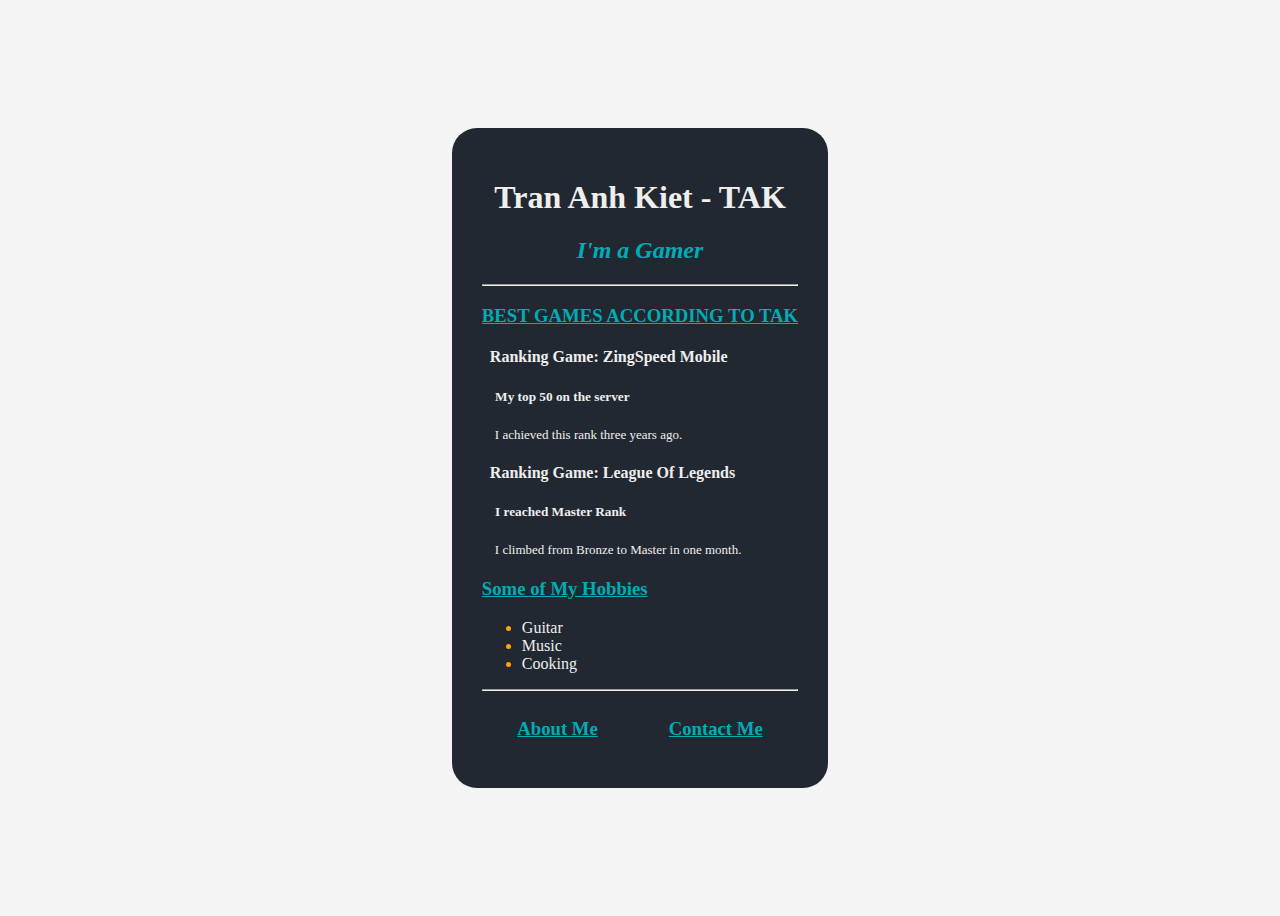
==== index.html @ 0e85e3f1 "push portfolio" ====
<!DOCTYPE html>
<html lang="en">
  <head>
    <meta charset="UTF-8" />
    <meta name="viewport" content="width=device-width, initial-scale=1.0" />
    <title>Document</title>
    <style>
      body {
        font-family: "Times New Roman", Times, serif;
        background-color: #f4f4f4;
        margin-top: 10 auto;
        display: flex;
        justify-content: center;
        align-items: center;
        height: 100vh;
      }
      .container {
        background-color: #222831;
        padding: 30px;
        border-radius: 25px;
      }
      header {
        text-align: center;
        margin-bottom: 10px;
      }
      h1 {
        color: #eeeeee;
      }
      h2 {
        font-style: italic;
        color: #00adb5;
      }
      section {
        margin-bottom: 20px;
      }
      h3 {
        text-decoration: underline;
        color: #00adb5;
      }
      h3 span {
        color: #00adb5;
      }
      h4,
      h5,
      p {
        color: #eeeeee;
      }
      li::marker {
        color: orange;
      }
      li {
        color: #eeeeee;
      }
      .subcontainer {
        display: flex;
        justify-content: space-around;
      }
      .contact {
        text-align: center;
        margin-bottom: 10% auto;
      }
      .about {
        text-align: center;
        margin-bottom: 10% auto;
      }
    </style>
  </head>
  <body>
    <div class="container">
      <header>
        <h1>Tran Anh Kiet - TAK</h1>
        <h2>I'm a Gamer</h2>
      </header>
      <hr />
      <section>
        <h3><span>BEST GAMES ACCORDING TO TAK</span></h3>
        <h4>&ensp;Ranking Game: ZingSpeed Mobile</h4>
        <h5>&emsp;My top 50 on the server</h5>
        <p style="font-size: small">
          &emsp;I achieved this rank three years ago.
        </p>
        <h4>&ensp;Ranking Game: League Of Legends</h4>
        <h5>&emsp;I reached Master Rank</h5>
        <p style="font-size: small">
          &emsp;I climbed from Bronze to Master in one month.
        </p>
      </section>
      <footer>
        <h3><span>Some of My Hobbies</span></h3>
        <ul>
          <li>Guitar</li>
          <li>Music</li>
          <li>Cooking</li>
        </ul>
      </footer>
      <hr />
      <div class="subcontainer">
        <div class="about">
          <a href="ContactMe.html">
            <h3><span>About Me</span></h3>
          </a>
        </div>
        <div class="contact">
          <a href="AboutMe.html"
            ><h3><span>Contact Me</span></h3></a
          >
        </div>
      </div>
    </div>
  </body>
</html>
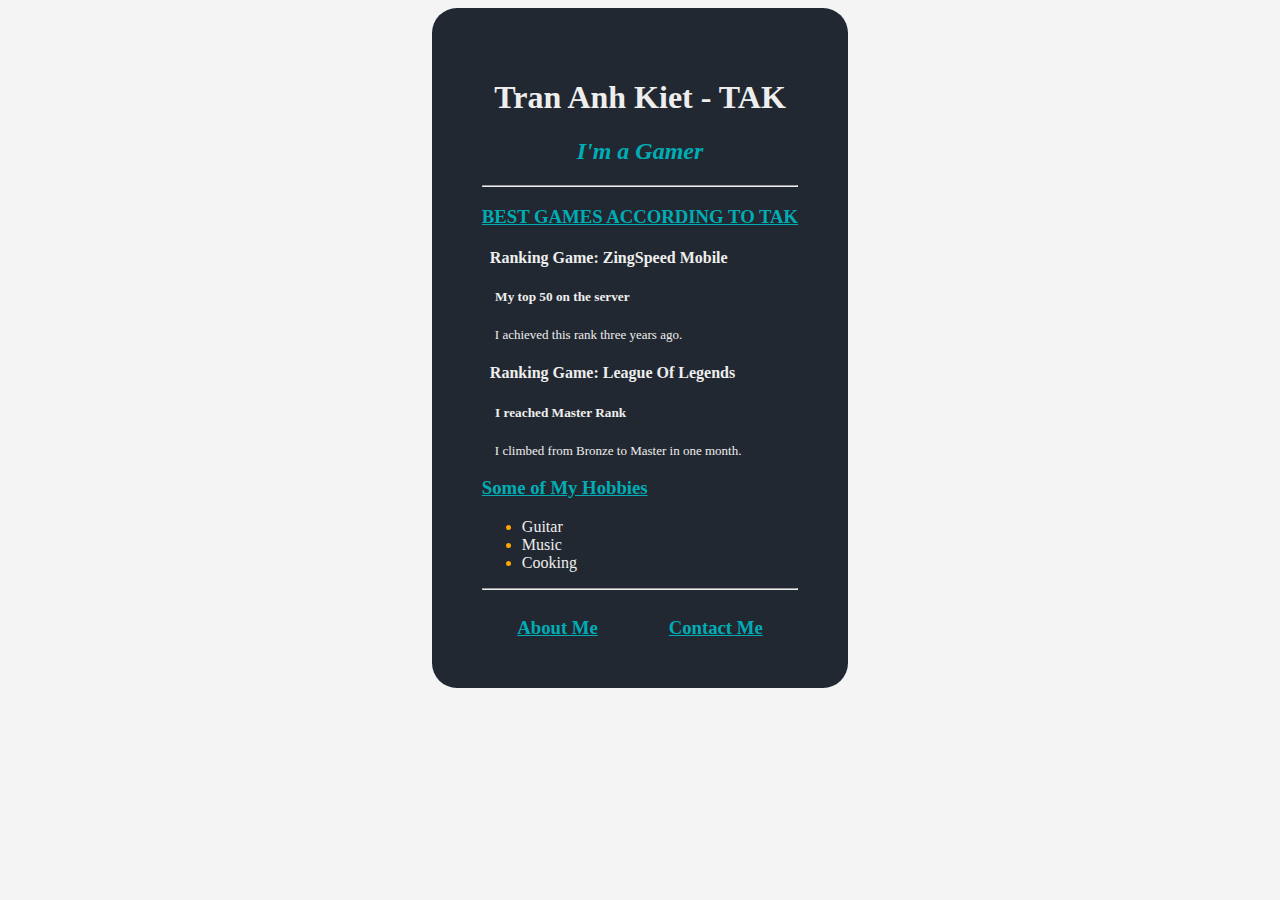
==== commit 14cd4750: "fix background" ====
--- a/index.html
+++ b/index.html
@@ -8,19 +8,21 @@
       body {
         font-family: "Times New Roman", Times, serif;
         background-color: #f4f4f4;
-        margin-top: 10 auto;
         display: flex;
         justify-content: center;
         align-items: center;
-        height: 100vh;
+
       }
       .container {
         background-color: #222831;
-        padding: 30px;
+        margin: 0;
+        padding: 50px;
         border-radius: 25px;
+        max-height: 580px;
+        height: 90% auto;
       }
       header {
-        text-align: center;
+        text-align:center;
         margin-bottom: 10px;
       }
       h1 {
@@ -29,9 +31,6 @@
       h2 {
         font-style: italic;
         color: #00adb5;
-      }
-      section {
-        margin-bottom: 20px;
       }
       h3 {
         text-decoration: underline;
